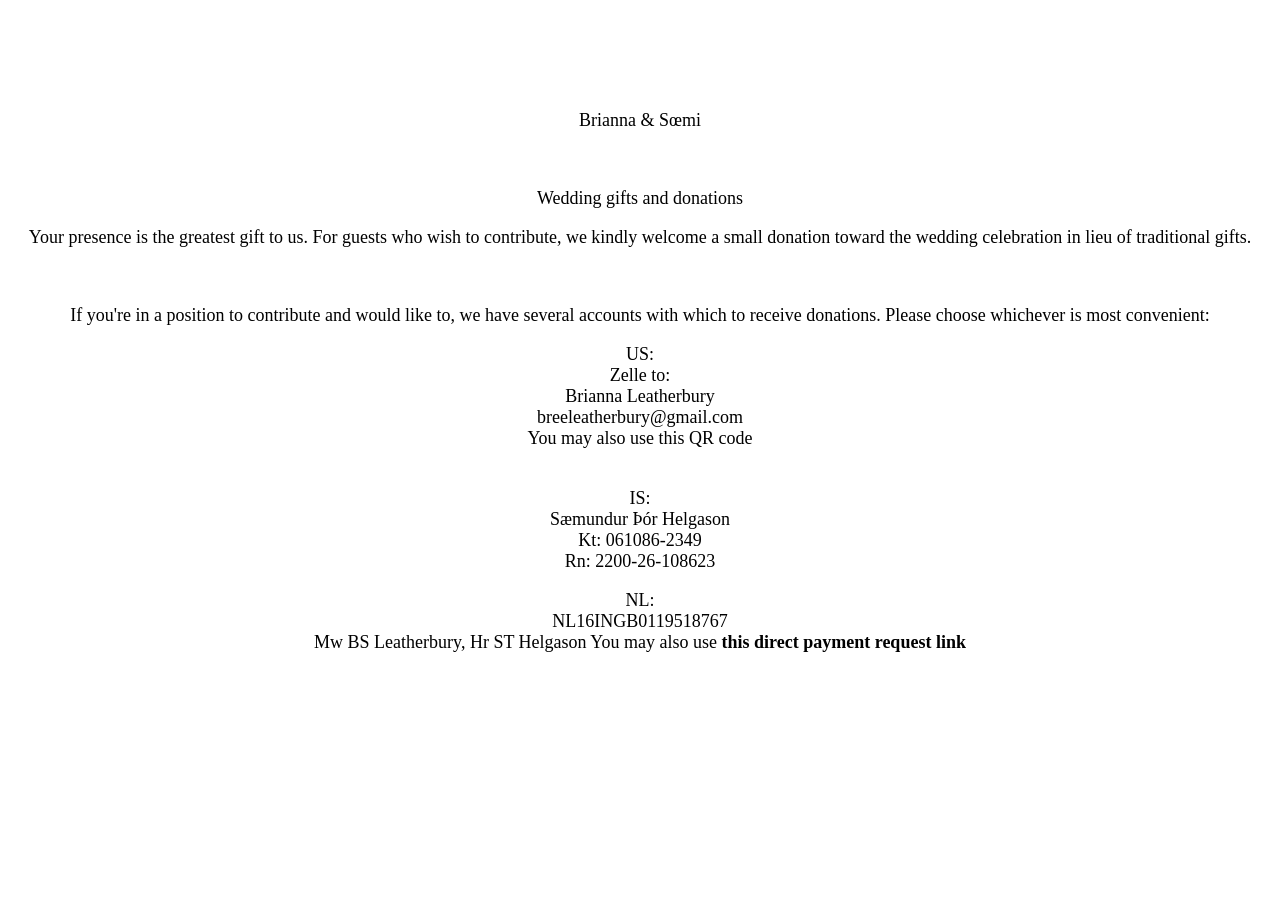
==== donations.html @ 01c59de8 "Update donations.html" ====
<!DOCTYPE html>
<html>
<head>
<meta charset="UTF-8">
<meta name="viewport" content="width=device-width, initial-scale=1.0">
<title>A party in the mist</title>
<link rel="stylesheet" type="text/css" href="styles.css" />
  
</head>
  
<body>
  <br>
    <br>
    <br>
    <br>
  <p>Brianna & Sœmi</p><br>

  <p>Wedding gifts and donations
  </p>
  
  <p> Your presence is the greatest gift to us. For guests who wish to contribute, we kindly welcome a small donation toward the wedding celebration in lieu of traditional gifts.</p>
     <br>
     <p>If you're in a position to contribute and would like to, we have several accounts with which to receive donations. Please choose whichever is most convenient:
</p>
<p>US:
<br>Zelle to:
<br>Brianna Leatherbury
<br>breeleatherbury@gmail.com
<br>You may also use this QR code
<br><img src=""/></p>

<p>IS:
<br>Sæmundur Þór Helgason
<br>Kt: 061086-2349
<br>Rn: 2200-26-108623
</p>
<p>NL:
<br>NL16INGB0119518767
<br>Mw BS Leatherbury, Hr ST Helgason
You may also use <b><a target=new href="https://www.ing.nl/de-ing/payreq?trxid=NxyW9BNLCgMVE2aOxg9K91GK57vwVatg&flow-step=payment-request">this direct payment request link</a></b></p>
<br>
    
  <br>

 </body>
</html>
---- styles.css ----
body {

font-family: baskerville, times, serif;
font-size: 18px;
text-rendering: optimizeLegibility;
font-smoothing: antialiased;
text-align: center;
}

/*gen styles*/
a {
	text-decoration: none;
	color: #000;
}

a:link {
	text-decoration: none;
	color: #000;
}

a:hover {
	text-decoration: none;
	color: #1EC93B;
}


img {

  width: 300px;
}


.faq	{

  justify-content: center;
margin: auto;
width: 60%;
Max-width: 600px;
text-align: left;

}
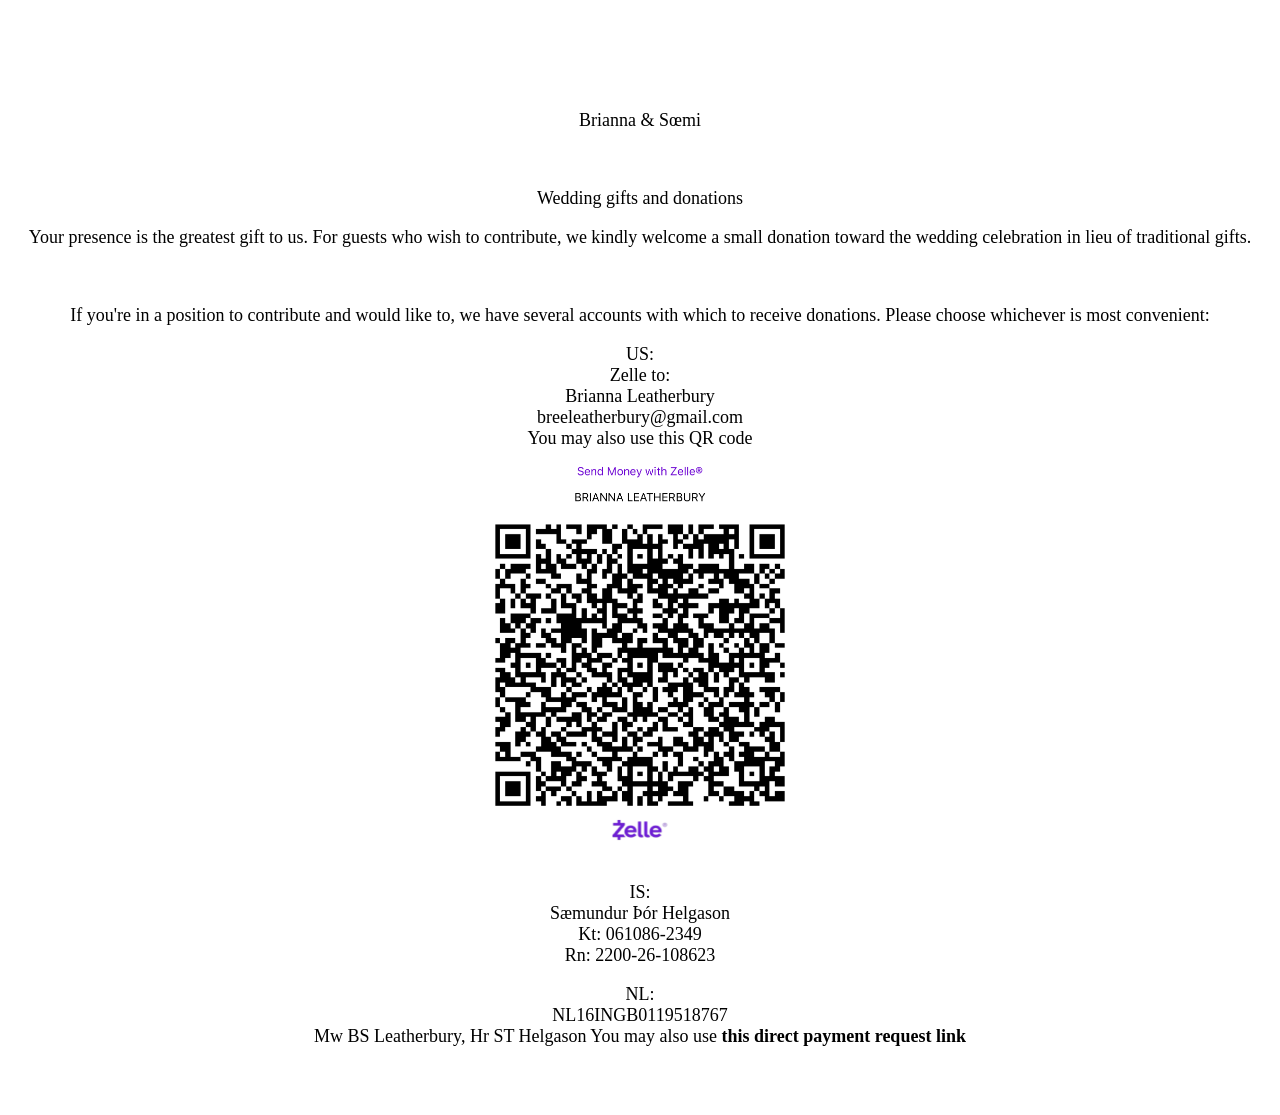
==== commit 5644b5ef: "Update donations.html" ====
--- a/donations.html
+++ b/donations.html
@@ -28,7 +28,7 @@
 <br>Brianna Leatherbury
 <br>breeleatherbury@gmail.com
 <br>You may also use this QR code
-<br><img src=""/></p>
+<br><img src="images/IMG_9544.PNG"/></p>
 
 <p>IS:
 <br>Sæmundur Þór Helgason
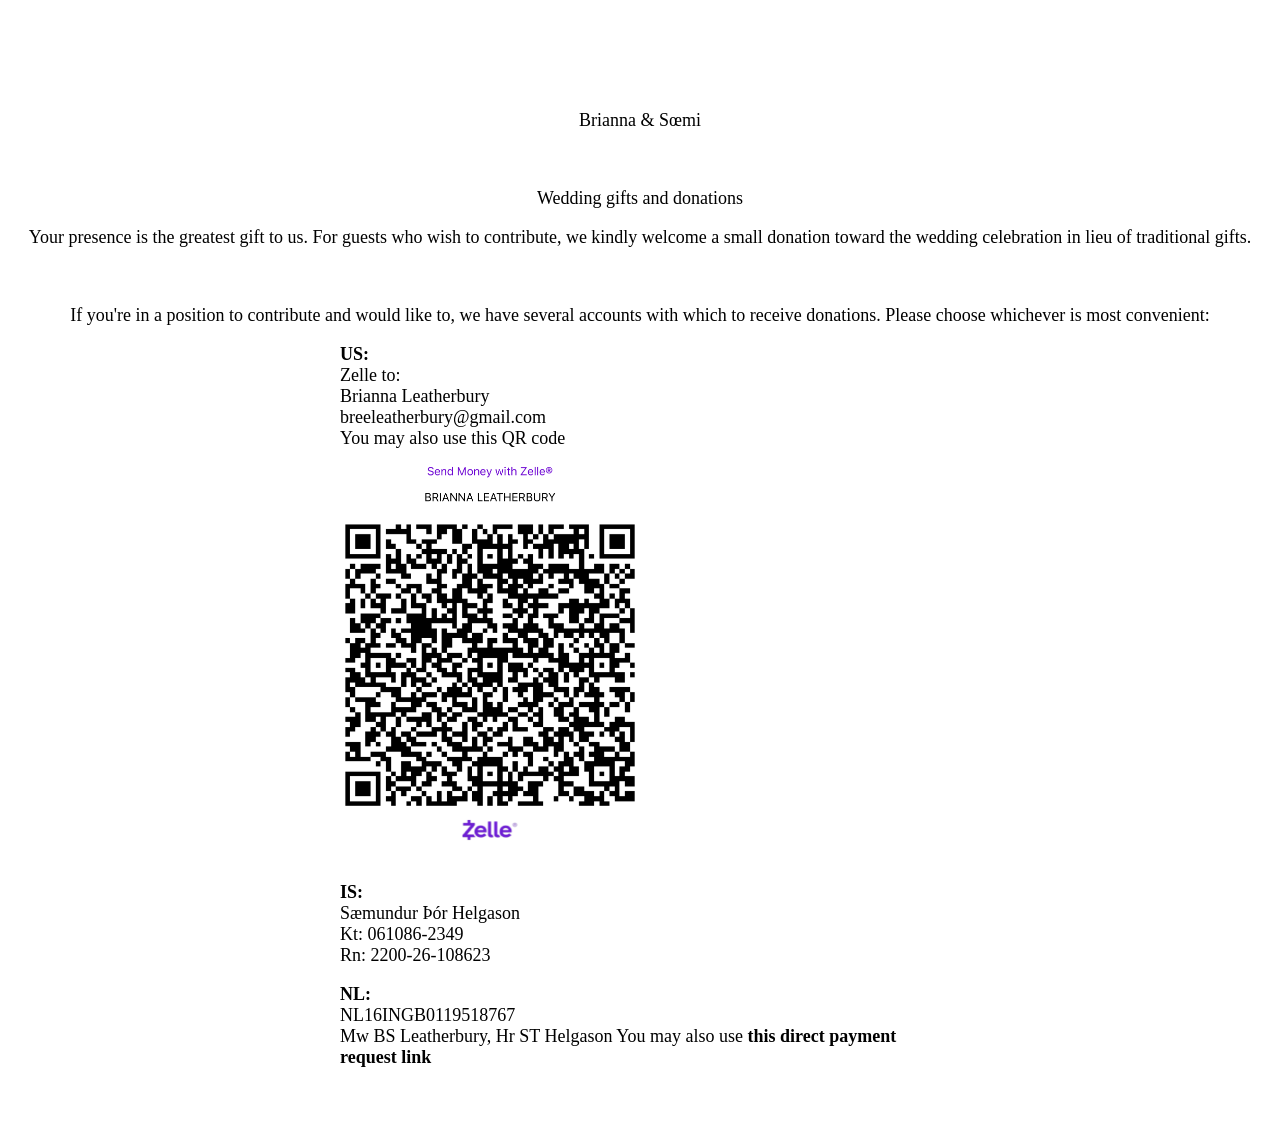
==== commit 0b2225ef: "Update donations.html" ====
--- a/donations.html
+++ b/donations.html
@@ -23,23 +23,25 @@
      <br>
      <p>If you're in a position to contribute and would like to, we have several accounts with which to receive donations. Please choose whichever is most convenient:
 </p>
-<p>US:
+  <div class="faq">
+<p><b>US:</b>
 <br>Zelle to:
 <br>Brianna Leatherbury
 <br>breeleatherbury@gmail.com
 <br>You may also use this QR code
-<br><img src="images/IMG_9544.PNG"/></p>
+<br><img src="images/IMG_9544.PNG"></p>
 
-<p>IS:
+<p><b>IS:</b>
 <br>Sæmundur Þór Helgason
 <br>Kt: 061086-2349
 <br>Rn: 2200-26-108623
 </p>
-<p>NL:
+<p><b>NL:</b>
 <br>NL16INGB0119518767
 <br>Mw BS Leatherbury, Hr ST Helgason
 You may also use <b><a target=new href="https://www.ing.nl/de-ing/payreq?trxid=NxyW9BNLCgMVE2aOxg9K91GK57vwVatg&flow-step=payment-request">this direct payment request link</a></b></p>
-<br>
+  </div>
+  <br>
     
   <br>
 
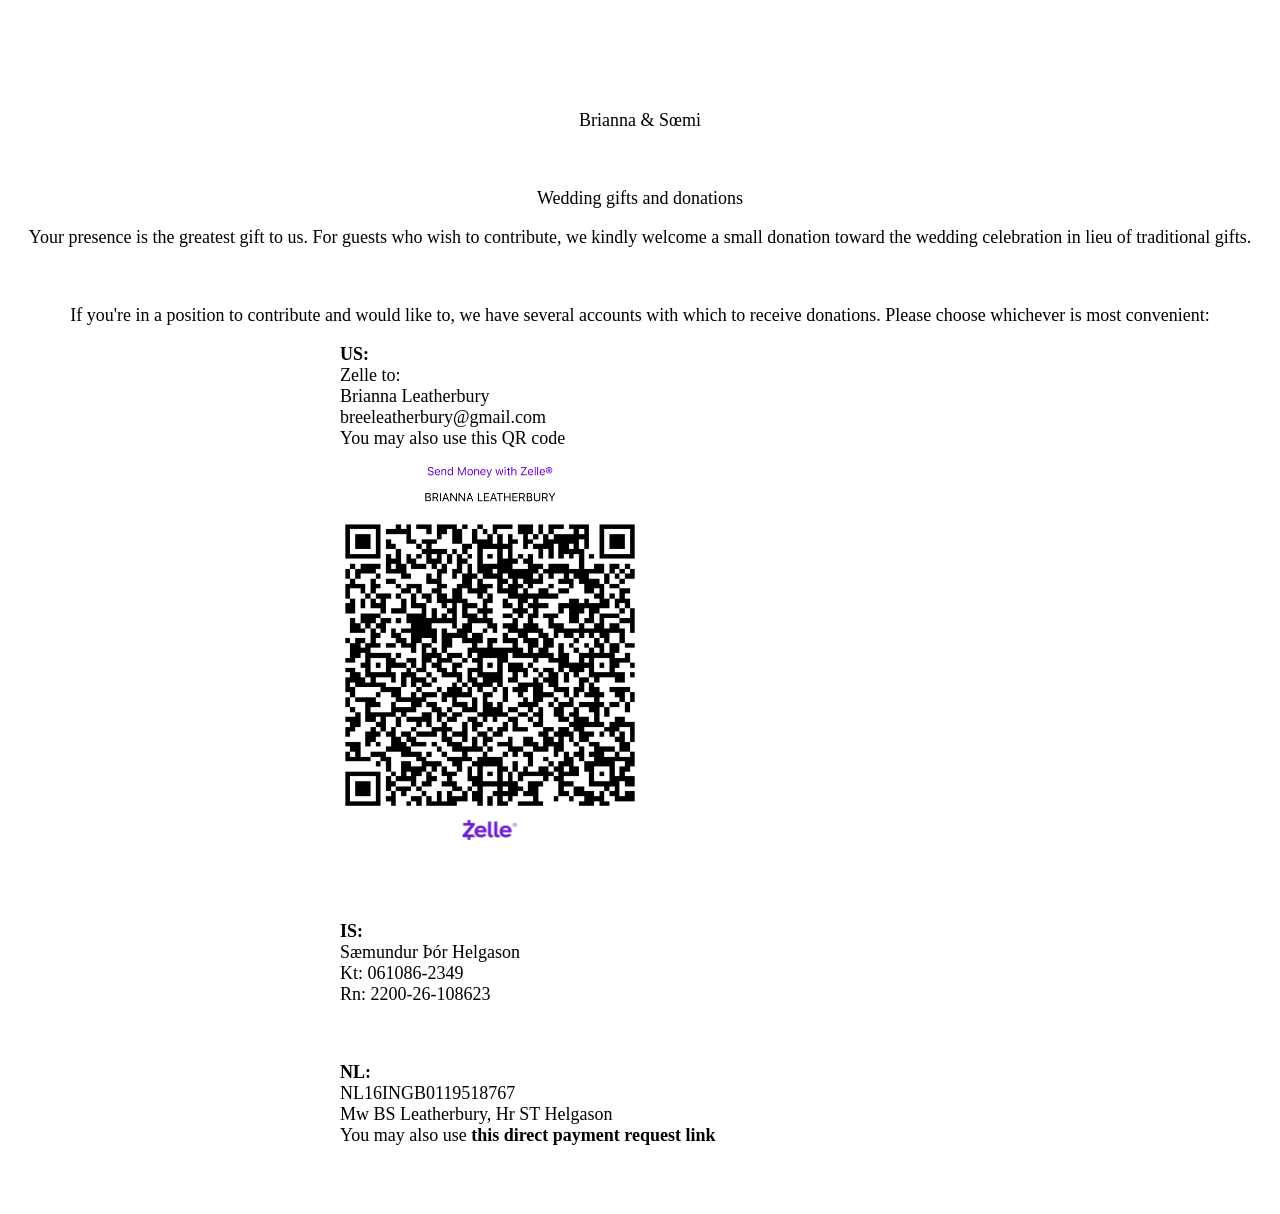
==== commit 877c01a5: "Update donations.html" ====
--- a/donations.html
+++ b/donations.html
@@ -30,16 +30,17 @@
 <br>breeleatherbury@gmail.com
 <br>You may also use this QR code
 <br><img src="images/IMG_9544.PNG"></p>
-
+<br>
 <p><b>IS:</b>
 <br>Sæmundur Þór Helgason
 <br>Kt: 061086-2349
 <br>Rn: 2200-26-108623
 </p>
+    <br>
 <p><b>NL:</b>
 <br>NL16INGB0119518767
 <br>Mw BS Leatherbury, Hr ST Helgason
-You may also use <b><a target=new href="https://www.ing.nl/de-ing/payreq?trxid=NxyW9BNLCgMVE2aOxg9K91GK57vwVatg&flow-step=payment-request">this direct payment request link</a></b></p>
+<br>You may also use <b><a target=new href="https://www.ing.nl/de-ing/payreq?trxid=NxyW9BNLCgMVE2aOxg9K91GK57vwVatg&flow-step=payment-request">this direct payment request link</a></b></p>
   </div>
   <br>
     
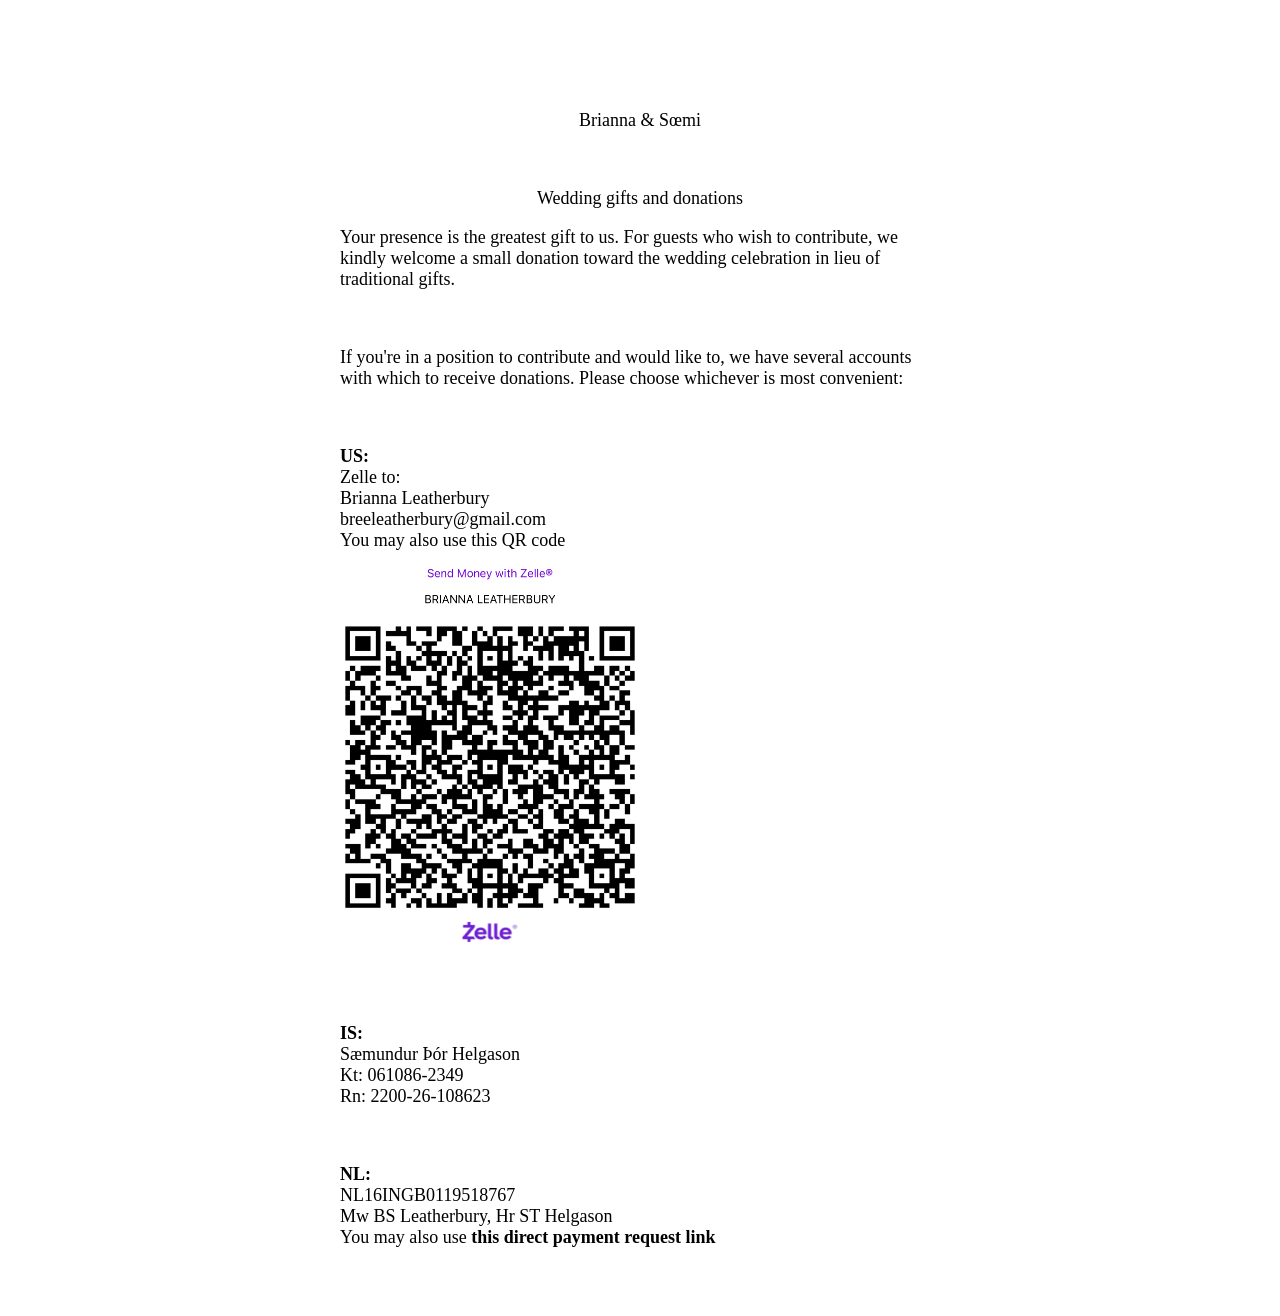
==== commit 3f8f1097: "Update donations.html" ====
--- a/donations.html
+++ b/donations.html
@@ -18,12 +18,12 @@
 
   <p>Wedding gifts and donations
   </p>
-  
+  <div class="faq">
   <p> Your presence is the greatest gift to us. For guests who wish to contribute, we kindly welcome a small donation toward the wedding celebration in lieu of traditional gifts.</p>
      <br>
      <p>If you're in a position to contribute and would like to, we have several accounts with which to receive donations. Please choose whichever is most convenient:
 </p>
-  <div class="faq">
+<br>
 <p><b>US:</b>
 <br>Zelle to:
 <br>Brianna Leatherbury
@@ -40,7 +40,7 @@
 <p><b>NL:</b>
 <br>NL16INGB0119518767
 <br>Mw BS Leatherbury, Hr ST Helgason
-<br>You may also use <b><a target=new href="https://www.ing.nl/de-ing/payreq?trxid=NxyW9BNLCgMVE2aOxg9K91GK57vwVatg&flow-step=payment-request">this direct payment request link</a></b></p>
+<br>You may also use <b><a target=new href="https://www.ing.nl/payreq/m/B5hHm8OgW222fCWY7whHLkYKnJWhAYQy">this direct payment request link</a></b></p>
   </div>
   <br>
     
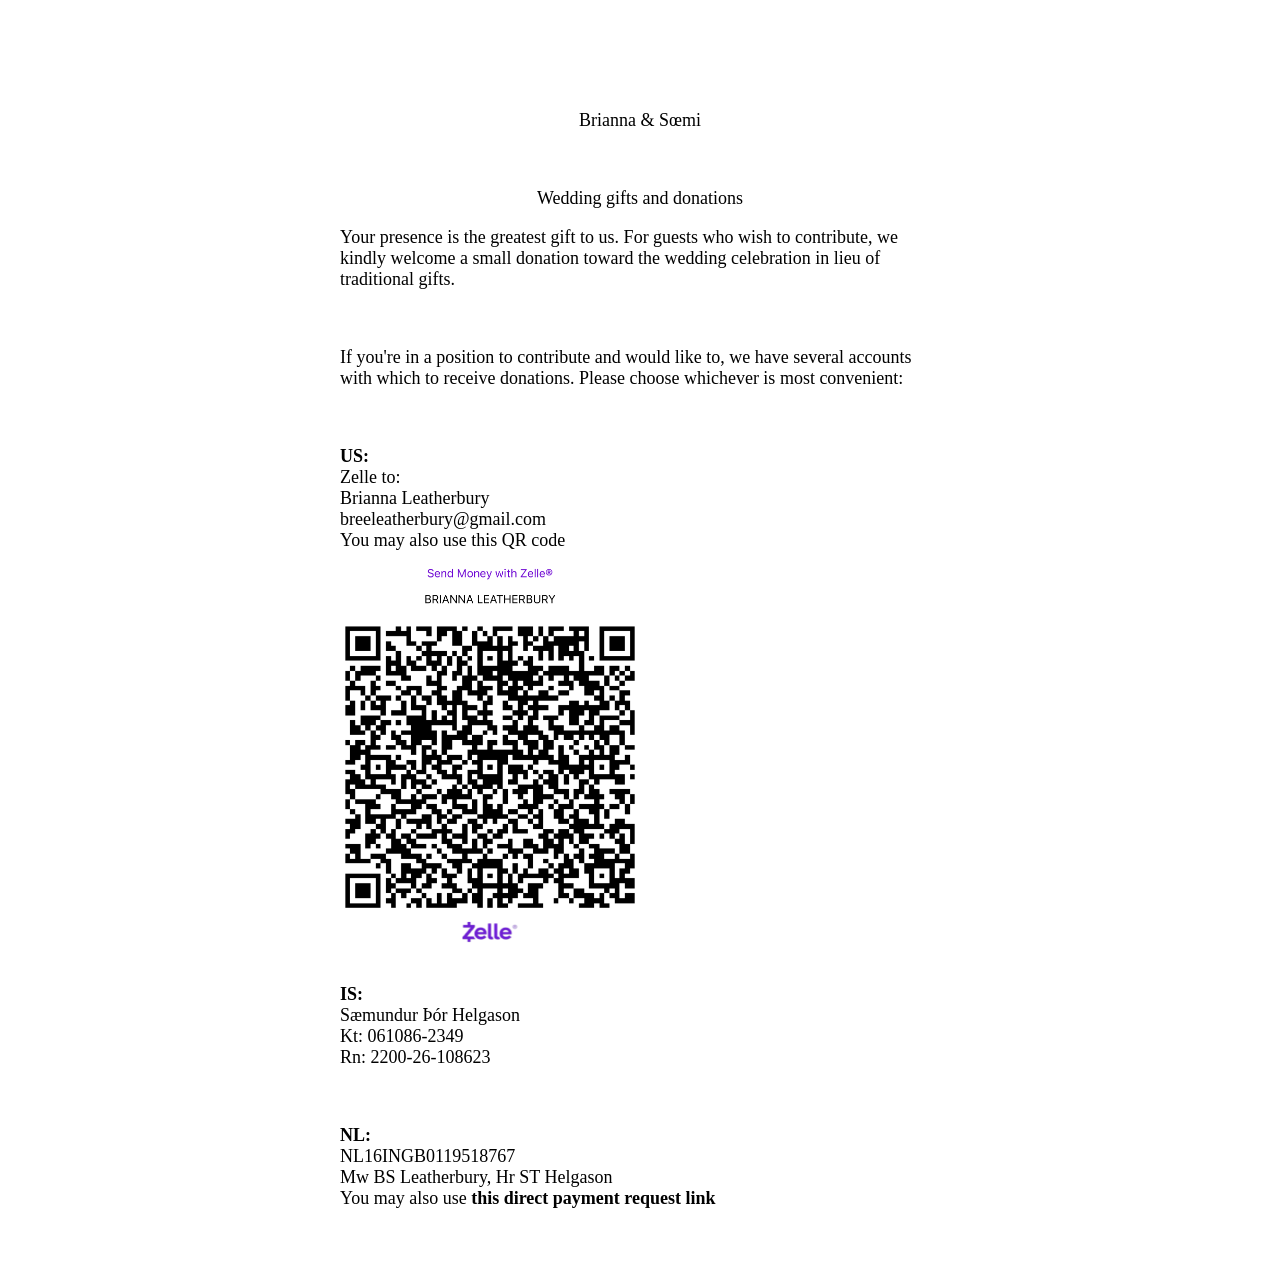
==== commit e86b51df: "Update donations.html" ====
--- a/donations.html
+++ b/donations.html
@@ -30,7 +30,6 @@
 <br>breeleatherbury@gmail.com
 <br>You may also use this QR code
 <br><img src="images/IMG_9544.PNG"></p>
-<br>
 <p><b>IS:</b>
 <br>Sæmundur Þór Helgason
 <br>Kt: 061086-2349
